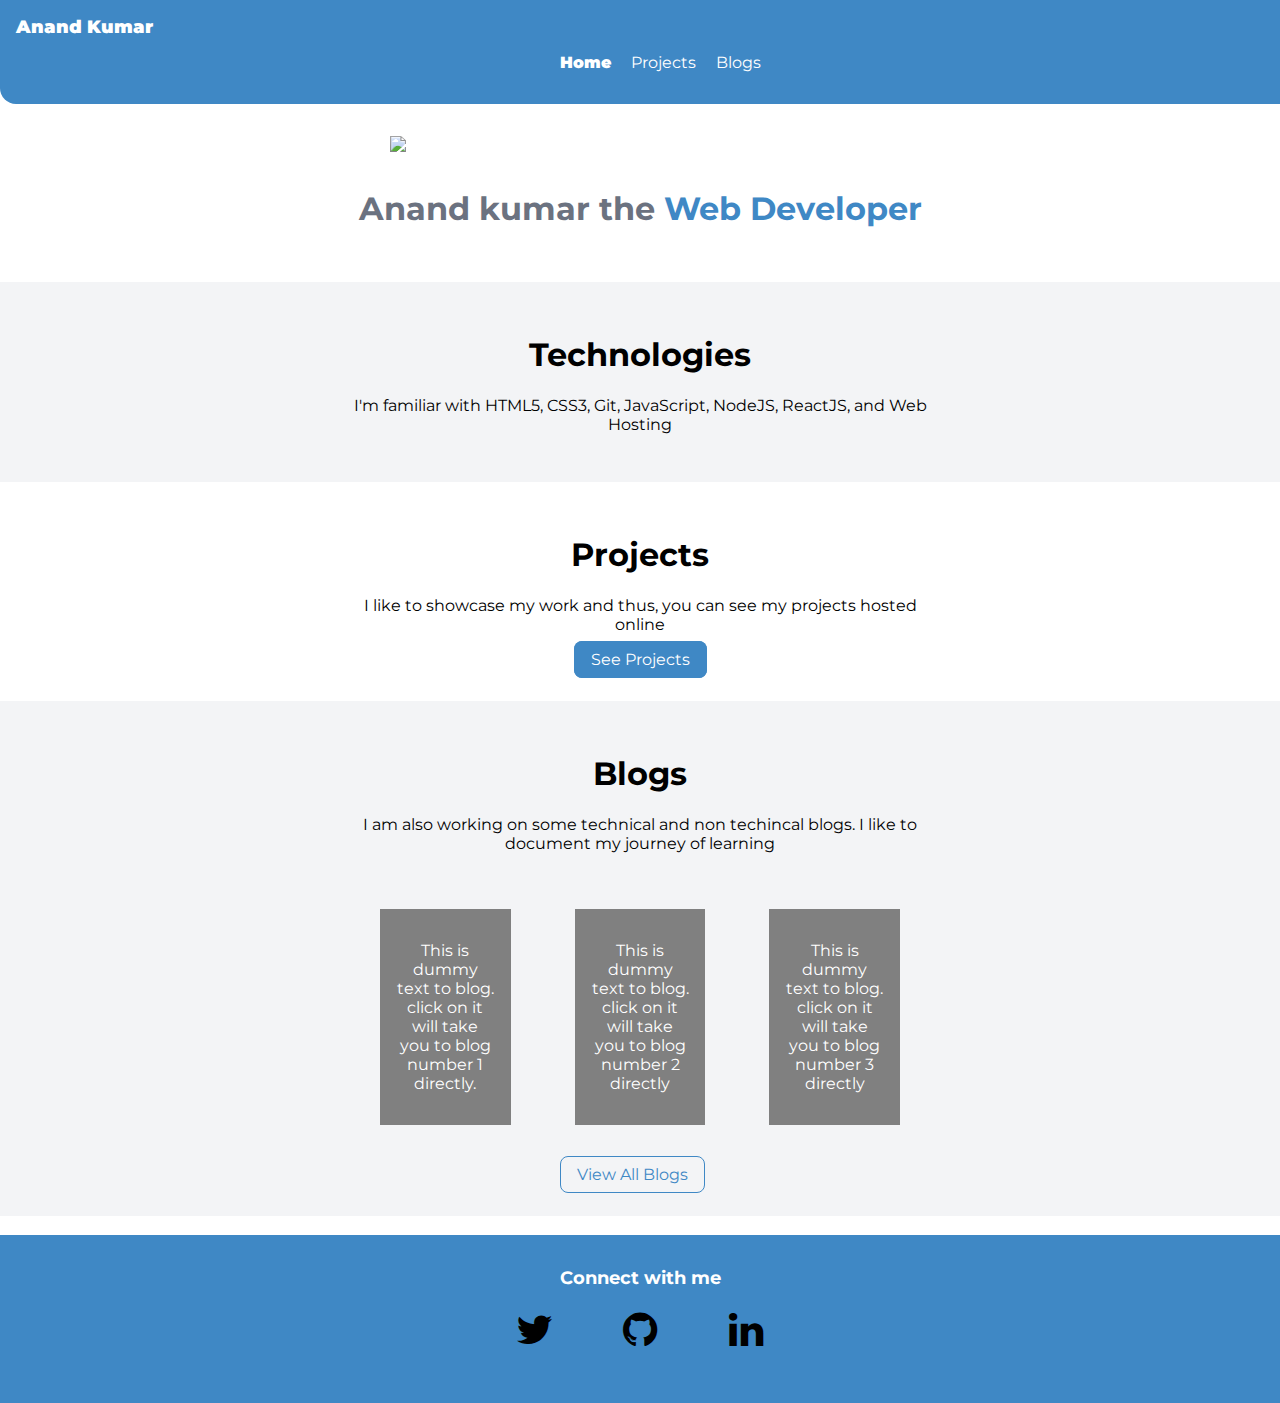
==== index.html @ b882afbf "logo fixed" ====
<!DOCTYPE html>
<html lang="en">
<head>
    <meta charset="UTF-8">
    <meta http-equiv="X-UA-Compatible" content="IE=edge">
    <meta name="viewport" content="width=device-width, initial-scale=1.0">
    <title>home | AdarshAnand</title>
<link href="styles.css" rel="stylesheet" />

<link rel="stylesheet" href="https://cdnjs.cloudflare.com/ajax/libs/font-awesome/4.7.0/css/font-awesome.min.css">

</head>
<body>

    <nav class="navigation container">
      

        <div class=" nav-brand">
            <a class="link" href="/"> <b>Anand Kumar </b></a>

        </div>
        <ul class="list-non-bullet nav-pills">
            <li class="list-item-inline">
                <a class="link link-active" href="/"><b>Home</b></a>
            </li>

            <li class="list-item-inline">
                <a class="link" href="/projects.html"> Projects </a>
            </li>

            <li class="list-item-inline">
                <a class="link" href="/blogs.html"> Blogs</a>
            </li>
        </ul>


    </nav>

    <header class="hero">
        
        <img src="/images/hero.svg" class="responsive" />
        <h1 class="hero-heading">Anand kumar the <span class="heading-inverted"> Web Developer </span></h1>

    </header>

    <section class="section ow">
        <div class="container-center"><h1>Technologies</h3>
            <p>I'm familiar with HTML5, CSS3, Git, JavaScript, NodeJS, ReactJS, and Web Hosting</p></div>
    </section>


    <section class="section">
        <div class="container-center"><h1>Projects</h3>
            <p>I like to showcase my work and thus, you can see my projects hosted online</p>
            <a class="link link-primary" href="https://adarshanand.netlify.app/projects.html">See Projects</a></div>
    </section>

    <section class="section ow">
        <div class="container-center"><h1>Blogs</h3>
            <p>I am also working on some technical and non techincal blogs. I like to document my journey of learning</p>
            <div class="flex-container">
                <div>
                    <p>This is dummy text to blog. click on it will take you to blog  number 1 directly.</p>
                </div>
                <div>
                    <p>This is dummy text to blog. click on it will take you to blog  number 2 directly</p>
                </div>
                <div>
                    <p>This is dummy text to blog. click on it will take you to blog  number 3 directly</p>
                </div>
              </div>
            <a class="link link-secondary" href="https://adarshanand.netlify.app/blogs.html">View All Blogs</a>
        </div>
    </section>

    
    <br>

    <footer class="footer">
        <div class="footer-header">Connect with me</div>

        <a href="https://twitter.com/5_Anand" class="fa fa-twitter"></a>


        <a href="https://github.com/anandkumarcoder" class="fa fa-github"></a>


        <a href="https://www.linkedin.com/in/anand-kumar-041157ab/" class="fa fa-linkedin"></a>
        
    </footer>
 

    
</body>
</html>
---- styles.css ----
@import url('https://fonts.googleapis.com/css2?family=Montserrat:wght@400;700&display=swap');

:root {
    --primary-color: #3F88C5;
    --dark-grey: #6B7280;
    --off-white: #F3F4F6;
    --footer-blue: #5C78DC;

}

body {
    font-family: 'Montserrat', sans-serif;
    /* font-family: 'Montserrat', sans-serif; */
    margin: 0px;
}

/* for font google font */

hr {
    margin: 2rem 0 rem;
}

br {
    margin: 2rem 0 rem;
}

/* Container */
.container {
    padding: 0 rem 1 rem;
}

.container-center {
    max-width: 600px;
    margin: auto;

}

/* links */
.link {
    text-decoration: none;
    padding: 0.5rem 1 rem;
    margin-top: 1rem;
    margin-bottom: 1rem;
    box-sizing: border-box;

}

.link-primary {
    background-color: var(--primary-color);
    border-radius: 0.5rem;
    color: white;
    border: 1px solid var(--primary-color);
    margin-top: 4rem;
    /* display: block; */
    max-width: 140px;
    padding: 0.5rem 1rem;



}

.link-secondary {
    /* background-color: var(--primary-color); */
    border-radius: 0.5rem;
    color: var(--primary-color);
    border: 1px solid var(--primary-color);
    /* display: block; */
    max-width: 140px;
    margin: 8rem 1rem 1rem 0rem;
    border-radius: 0.5rem;
    padding: 0.5rem 1rem;

}

.list-non-bullets {
    list-style: none;
}

.list-item-inline {
    display: inline;
    padding: 0rem 0.5rem;
}

/* Navigation */

.navigation {
    background-color: var(--primary-color);
    color: white;
    padding: 1rem;
    border-bottom-left-radius: 1rem;
}

.navigation .nav-pills {
    text-align: center;
}

.navigation .link {
    color: white;
}

.navigation .nav-brand {
    font-weight: bold;
    font-size: 1.1rem;
}

.navigation .link-active {
    font-weight: bold;
}

/* hero */

.hero {
    padding: 2rem;
}

/* .hero .hero-img {
    max-width: 375px;
    line-height: 400px;
    display: block;
    margin: auto;
    
} */

.responsive {
    max-width: 500px;
    width: 100%;
    height: auto;
    display: block;
    margin: auto;

}

/* .hero .project-img{
    max-width: 500px;
    display: block;
    margin: auto;
}

.hero .blog-img{
    max-width: 500px;
    display: block;
    margin: auto;
} */


.hero .hero-heading {
    padding-top: 1rem;
    color: var(--dark-grey);
    text-align: center;

}

.hero .hero-heading .heading-inverted {
    color: var(--primary-color);
}

/* section */

.section {
    padding: 2rem;
    text-align: center;
}

.section h1 {
    text-align: center;
}

.ow {
    background-color: var(--off-white);
}

/* footer */

.footer {
    background-color: var(--primary-color);
    padding: 2rem 1rem;
    text-align: center;
    color: white;
    
}



.footer .footer-header {
    font-weight: bold;
    font-size: large;

}

.footer ul {
    padding-inline-start: 0px;
}

/* index page logos */

.footer .fa{
    padding:1rem;
    font-size:40px;
    width : 50px;
    text-decoration: none;
    margin: 5px 10px;
    color: black;

}


/* logo */




.logo-img-linkedin {
    max-width: 40px;
    height: auto;
}

.logo-img-github {
    width: 55px;
margin:auto;
height: 55px;


}

.logo-img-twitter {
    max-width: 55px;
    
}



/* blogs box */



.project-item{
    margin: 30px;
    border-radius: 2rem;
    max-width: 350px;
}

/* flex container */
.flex-container{
    display: flex;
    
    flex-direction: row;
     margin: auto;
    width:auto ;
    padding: 0.5rem 0.5rem;
    
    justify-content: space-evenly;
    
    /* box-sizing: border-box; */
    
}

.flex-container>div{
    background-color: grey;
    color: white;
    margin:2rem;
    padding: 1rem;
    width: 100%;
  
    font-size: medium;
    flex-wrap: wrap;

}

@media (max-width: 800px) {
    .flex-container{
        flex-direction: column;
        align-items: center;
    }
}

/* blog listing */


.blog-div{
    background-color: var(--off-white);
}

.blog-div-center{
    display: block;
    padding-bottom: 2rem;
    padding-top: 1rem;
    margin: auto;
    width: 60%;
    margin-bottom: 2rem;
    margin-top: 1rem;
}
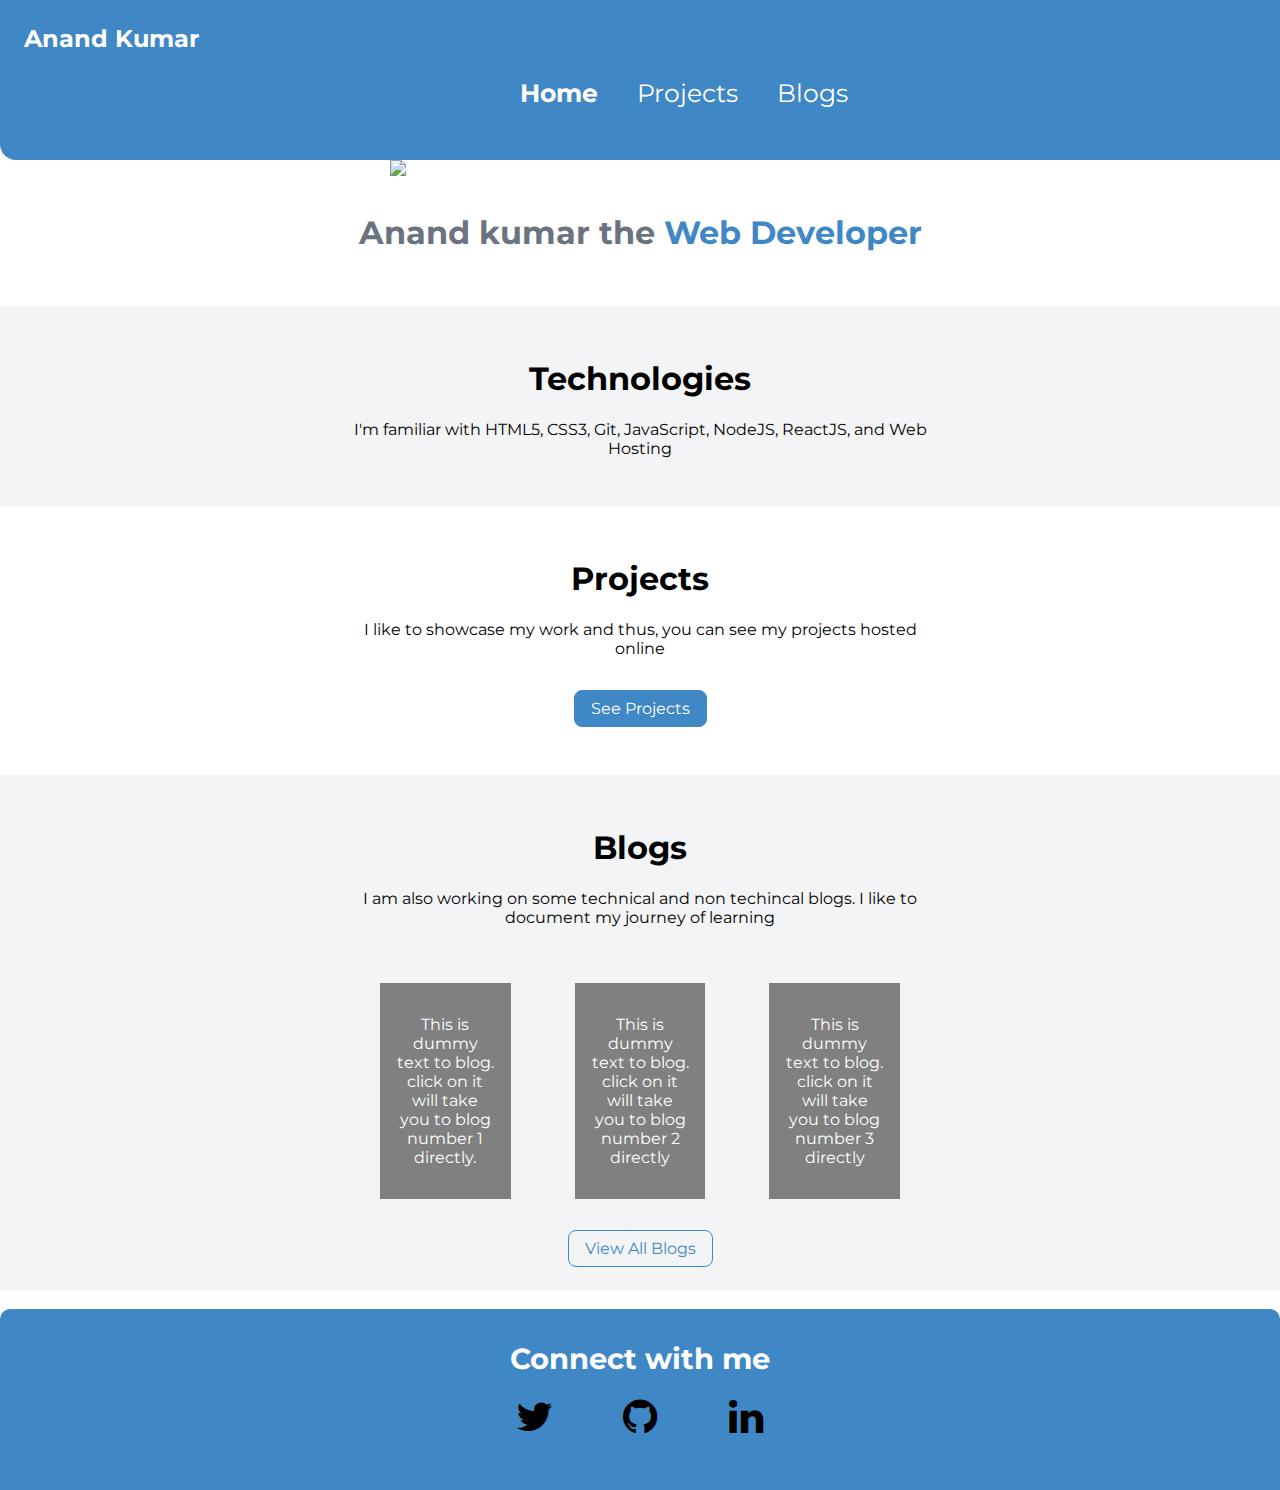
==== commit b4d99c2a: "hover done" ====
--- a/index.html
+++ b/index.html
@@ -1,35 +1,35 @@
 <!DOCTYPE html>
 <html lang="en">
+
 <head>
     <meta charset="UTF-8">
     <meta http-equiv="X-UA-Compatible" content="IE=edge">
     <meta name="viewport" content="width=device-width, initial-scale=1.0">
     <title>home | AdarshAnand</title>
-<link href="styles.css" rel="stylesheet" />
+    <link href="styles.css" rel="stylesheet" />
 
-<link rel="stylesheet" href="https://cdnjs.cloudflare.com/ajax/libs/font-awesome/4.7.0/css/font-awesome.min.css">
+    <link rel="stylesheet" href="https://cdnjs.cloudflare.com/ajax/libs/font-awesome/4.7.0/css/font-awesome.min.css">
 
 </head>
+
 <body>
 
     <nav class="navigation container">
-      
 
         <div class=" nav-brand">
-            <a class="link" href="/"> <b>Anand Kumar </b></a>
+          Anand Kumar </div>
+        <ul class="list-non-bullet nav-pills">
 
-        </div>
-        <ul class="list-non-bullet nav-pills">
             <li class="list-item-inline">
-                <a class="link link-active" href="/"><b>Home</b></a>
+                <a class="link-nav  link-active" href="/">Home</a>
             </li>
 
             <li class="list-item-inline">
-                <a class="link" href="/projects.html"> Projects </a>
+                <a class="link-nav " href="/projects.html"> Projects </a>
             </li>
 
             <li class="list-item-inline">
-                <a class="link" href="/blogs.html"> Blogs</a>
+                <a class="link-nav " href="/blogs.html"> Blogs</a>
             </li>
         </ul>
 
@@ -37,43 +37,49 @@
     </nav>
 
     <header class="hero">
-        
+
         <img src="/images/hero.svg" class="responsive" />
         <h1 class="hero-heading">Anand kumar the <span class="heading-inverted"> Web Developer </span></h1>
 
     </header>
 
     <section class="section ow">
-        <div class="container-center"><h1>Technologies</h3>
-            <p>I'm familiar with HTML5, CSS3, Git, JavaScript, NodeJS, ReactJS, and Web Hosting</p></div>
+        <div class="container-center">
+            <h1>Technologies</h3>
+                <p>I'm familiar with HTML5, CSS3, Git, JavaScript, NodeJS, ReactJS, and Web Hosting</p>
+        </div>
     </section>
 
 
     <section class="section">
-        <div class="container-center"><h1>Projects</h3>
-            <p>I like to showcase my work and thus, you can see my projects hosted online</p>
-            <a class="link link-primary" href="https://adarshanand.netlify.app/projects.html">See Projects</a></div>
+        <div class="container-center">
+            <h1>Projects</h3>
+                <p>I like to showcase my work and thus, you can see my projects hosted online</p>
+                <a class="link link-primary" href="https://adarshanand.netlify.app/projects.html">See Projects</a>
+        </div>
     </section>
 
     <section class="section ow">
-        <div class="container-center"><h1>Blogs</h3>
-            <p>I am also working on some technical and non techincal blogs. I like to document my journey of learning</p>
-            <div class="flex-container">
-                <div>
-                    <p>This is dummy text to blog. click on it will take you to blog  number 1 directly.</p>
+        <div class="container-center">
+            <h1>Blogs</h3>
+                <p>I am also working on some technical and non techincal blogs. I like to document my journey of
+                    learning</p>
+                <div class="flex-container">
+                    <div>
+                        <p>This is dummy text to blog. click on it will take you to blog number 1 directly.</p>
+                    </div>
+                    <div>
+                        <p>This is dummy text to blog. click on it will take you to blog number 2 directly</p>
+                    </div>
+                    <div>
+                        <p>This is dummy text to blog. click on it will take you to blog number 3 directly</p>
+                    </div>
                 </div>
-                <div>
-                    <p>This is dummy text to blog. click on it will take you to blog  number 2 directly</p>
-                </div>
-                <div>
-                    <p>This is dummy text to blog. click on it will take you to blog  number 3 directly</p>
-                </div>
-              </div>
-            <a class="link link-secondary" href="https://adarshanand.netlify.app/blogs.html">View All Blogs</a>
+                <a class="link link-secondary" href="https://adarshanand.netlify.app/blogs.html">View All Blogs</a>
         </div>
     </section>
 
-    
+
     <br>
 
     <footer class="footer">
@@ -86,10 +92,11 @@
 
 
         <a href="https://www.linkedin.com/in/anand-kumar-041157ab/" class="fa fa-linkedin"></a>
-        
+
     </footer>
- 
 
-    
+
+
 </body>
+
 </html>--- a/styles.css
+++ b/styles.css
@@ -5,6 +5,7 @@
     --dark-grey: #6B7280;
     --off-white: #F3F4F6;
     --footer-blue: #5C78DC;
+    --light-grey: #f2f2f2;
 
 }
 
@@ -41,7 +42,9 @@
     padding: 0.5rem 1 rem;
     margin-top: 1rem;
     margin-bottom: 1rem;
-    box-sizing: border-box;
+    box-sizing: border-box; 
+    list-style: none;
+  
 
 }
 
@@ -50,10 +53,11 @@
     border-radius: 0.5rem;
     color: white;
     border: 1px solid var(--primary-color);
-    margin-top: 4rem;
-    /* display: block; */
+    margin: 1rem auto;
+    display: inline-block;
     max-width: 140px;
     padding: 0.5rem 1rem;
+    text-decoration: none;
 
 
 
@@ -66,7 +70,7 @@
     border: 1px solid var(--primary-color);
     /* display: block; */
     max-width: 140px;
-    margin: 8rem 1rem 1rem 0rem;
+    margin: 1rem auto;
     border-radius: 0.5rem;
     padding: 0.5rem 1rem;
 
@@ -75,51 +79,136 @@
 .list-non-bullets {
     list-style: none;
 }
+
 
 .list-item-inline {
     display: inline;
     padding: 0rem 0.5rem;
+    text-decoration: none;
 }
 
 /* Navigation */
+
+
 
 .navigation {
     background-color: var(--primary-color);
     color: white;
-    padding: 1rem;
+    padding: 1.5rem;
+    text-decoration: none;
+    font-size: 25px;
+    
+    
     border-bottom-left-radius: 1rem;
-}
+  
+    
+}
+
+nav{
+    position: fixed;
+    font-size: 1.2rem;
+    width: 100%;
+    top: 0;
+    left: 0;
+    display: inline;
+   
+  
+}
+
+
+
 
 .navigation .nav-pills {
     text-align: center;
-}
-
-.navigation .link {
-    color: white;
+    list-style: none;
+    color: white;
+    
+}
+
+ .navigation .link-nav {
+    color: white;
+    display: inline-block;
+    list-style: none;
+    padding: 0rem 0.5rem;
+    text-decoration: none;
 }
 
 .navigation .nav-brand {
+   
+    font-size: 1.5rem;
     font-weight: bold;
-    font-size: 1.1rem;
 }
 
 .navigation .link-active {
     font-weight: bold;
-}
+}  
+/* new code starts */
+
+ /* .nav-brand .list-non-bullets{
+    display: inline-block;
+    margin: auto;
+    text-align: center;
+    list-style: none;
+    text-decoration: none;
+   
+    
+}
+
+.nav-brand .nav-list-itme-inline {
+    display: inline;
+    padding: 1.1rem;
+    list-style: none;
+    margin: auto;
+    text-align: center;
+    text-decoration: none;
+} */
+
+/* .nav-brand ul li a{
+    text-decoration: none;
+    color: white;
+    text-align: center;
+    margin: auto;
+    list-style: none;
+}  */
+
+/* Hover  */
+.navigation a::after{
+    content: '';
+    width: 0px;
+    height: 3px;
+    background:white;
+    display: block;
+    transition: 0.3s;
+    
+    margin: auto;
+    
+}
+
+.navigation a:hover::after{
+    width: 100%;
+    
+}
+
+
+
+    
 
 /* hero */
+
+
+header{
+    margin-top: 8rem;
+
+}
+
 
 .hero {
     padding: 2rem;
-}
-
-/* .hero .hero-img {
-    max-width: 375px;
-    line-height: 400px;
-    display: block;
-    margin: auto;
-    
-} */
+    
+    
+}
+
+
 
 .responsive {
     max-width: 500px;
@@ -130,17 +219,6 @@
 
 }
 
-/* .hero .project-img{
-    max-width: 500px;
-    display: block;
-    margin: auto;
-}
-
-.hero .blog-img{
-    max-width: 500px;
-    display: block;
-    margin: auto;
-} */
 
 
 .hero .hero-heading {
@@ -176,6 +254,8 @@
     padding: 2rem 1rem;
     text-align: center;
     color: white;
+    border-top-left-radius: 10px;
+    border-top-right-radius: 10px;
     
 }
 
@@ -183,7 +263,7 @@
 
 .footer .footer-header {
     font-weight: bold;
-    font-size: large;
+    font-size: 1.8rem;
 
 }
 
@@ -191,7 +271,7 @@
     padding-inline-start: 0px;
 }
 
-/* index page logos */
+
 
 .footer .fa{
     padding:1rem;
@@ -201,30 +281,6 @@
     margin: 5px 10px;
     color: black;
 
-}
-
-
-/* logo */
-
-
-
-
-.logo-img-linkedin {
-    max-width: 40px;
-    height: auto;
-}
-
-.logo-img-github {
-    width: 55px;
-margin:auto;
-height: 55px;
-
-
-}
-
-.logo-img-twitter {
-    max-width: 55px;
-    
 }
 
 
@@ -278,6 +334,11 @@
 
 .blog-div{
     background-color: var(--off-white);
+    max-width: 65%;
+    margin: 4rem auto;
+    border: 10px solid transparent;
+    border-radius: 30px;
+    box-shadow: 15px 5px 20px grey;
 }
 
 .blog-div-center{
@@ -285,9 +346,70 @@
     padding-bottom: 2rem;
     padding-top: 1rem;
     margin: auto;
-    width: 60%;
+    width: 70%;
+    margin-bottom: 1rem;
+    margin-top: 1rem;
+    text-align: center;
+    
+    
+    
+}
+.blog-div-center  h2{
+    
+   font-size: 2em;
+    
+}
+
+.blog-div-center h2 a{
+    text-decoration: none;
+    color: var(--primary-color);
+    
+}
+
+.blog-div-center  p{
     margin-bottom: 2rem;
-    margin-top: 1rem;
-}
-
-
+    font-size: 18px;
+    
+}
+
+/* project page */ 
+ /* ul.list-non-bullets{
+    margin: 10rem;
+    padding: 1rem;
+
+}  */
+
+
+.list-non-bullets-projects{
+    list-style: none;
+    text-align: center;
+    padding: 1.5rem;
+    margin: 3rem auto;
+    display: block;
+    border: 10px solid transparent;
+    border-radius: 30px;
+    max-width: 500px;
+    box-shadow: 15px 5px 20px grey;
+    
+   
+    
+    
+
+}
+
+/* ul{
+    padding-inline-start: 0px;
+} */
+
+.lg{
+    background-color: var(--light-grey);
+}
+
+ /* ul .link {
+    margin-top: 10rem;
+} */
+
+.appDiscription{
+    margin-bottom: 1.5rem;
+}
+
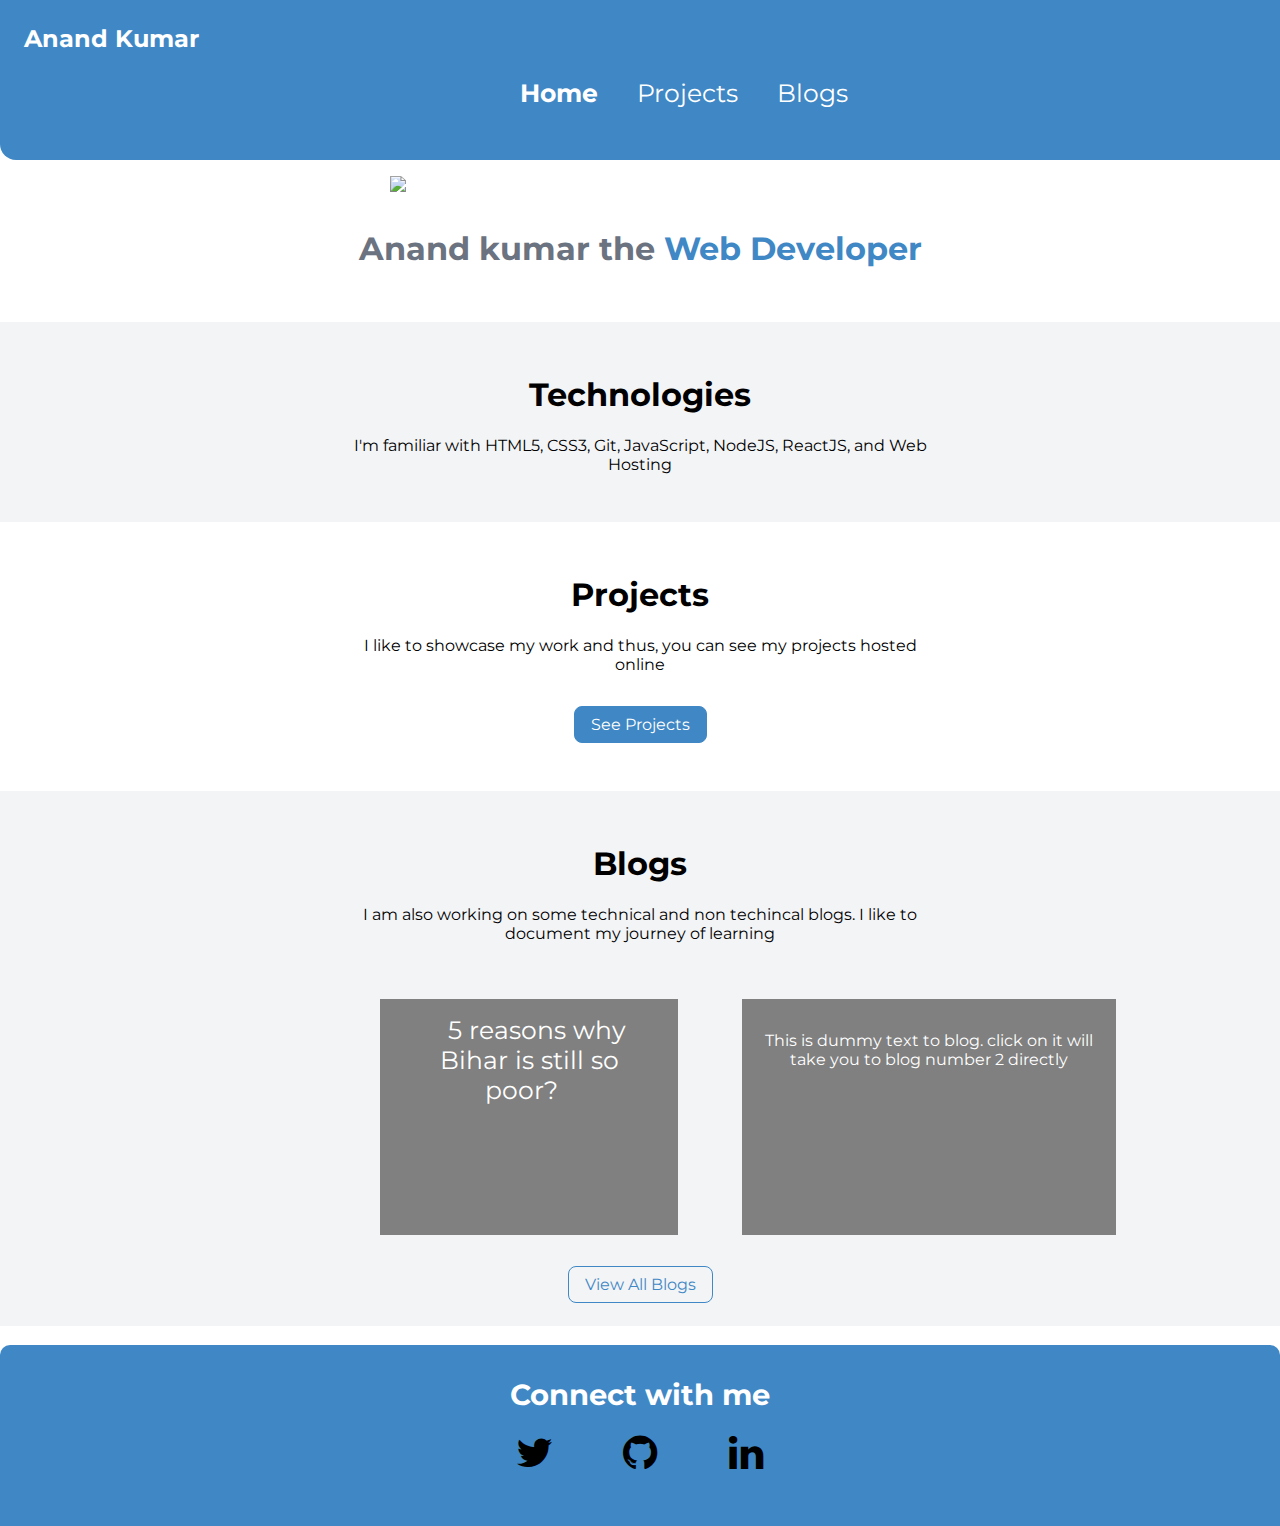
==== commit ce97548b: "added al the projects" ====
--- a/index.html
+++ b/index.html
@@ -66,15 +66,17 @@
                     learning</p>
                 <div class="flex-container">
                     <div>
-                        <p>This is dummy text to blog. click on it will take you to blog number 1 directly.</p>
+                        
+                        <a  class="link flex-heading" href="https://anandk.hashnode.dev/5-reasons-why-bihar-is-still-so-poor" target="_blank">
+                            5 reasons why Bihar is still so poor?
+                            </a>
                     </div>
                     <div>
                         <p>This is dummy text to blog. click on it will take you to blog number 2 directly</p>
                     </div>
-                    <div>
-                        <p>This is dummy text to blog. click on it will take you to blog number 3 directly</p>
-                    </div>
+                    
                 </div>
+
                 <a class="link link-secondary" href="https://adarshanand.netlify.app/blogs.html">View All Blogs</a>
         </div>
     </section>
--- a/styles.css
+++ b/styles.css
@@ -39,7 +39,7 @@
 /* links */
 .link {
     text-decoration: none;
-    padding: 0.5rem 1 rem;
+    padding: 0.5rem 1rem;
     margin-top: 1rem;
     margin-bottom: 1rem;
     box-sizing: border-box; 
@@ -105,7 +105,7 @@
 }
 
 nav{
-    position: fixed;
+    position: absolute;
     font-size: 1.2rem;
     width: 100%;
     top: 0;
@@ -215,7 +215,8 @@
     width: 100%;
     height: auto;
     display: block;
-    margin: auto;
+    margin: 1rem auto;
+
 
 }
 
@@ -300,8 +301,9 @@
     display: flex;
     
     flex-direction: row;
-     margin: auto;
-    width:auto ;
+    margin: auto;
+    width:800px ;
+    height:300px ;
     padding: 0.5rem 0.5rem;
     
     justify-content: space-evenly;
@@ -315,11 +317,15 @@
     color: white;
     margin:2rem;
     padding: 1rem;
-    width: 100%;
-  
-    font-size: medium;
+    align-items: center;  
     flex-wrap: wrap;
-
+    text-align: center;
+
+}
+.flex-heading{
+    color: white;
+    font-size: 25px;
+    text-align: center;
 }
 
 @media (max-width: 800px) {
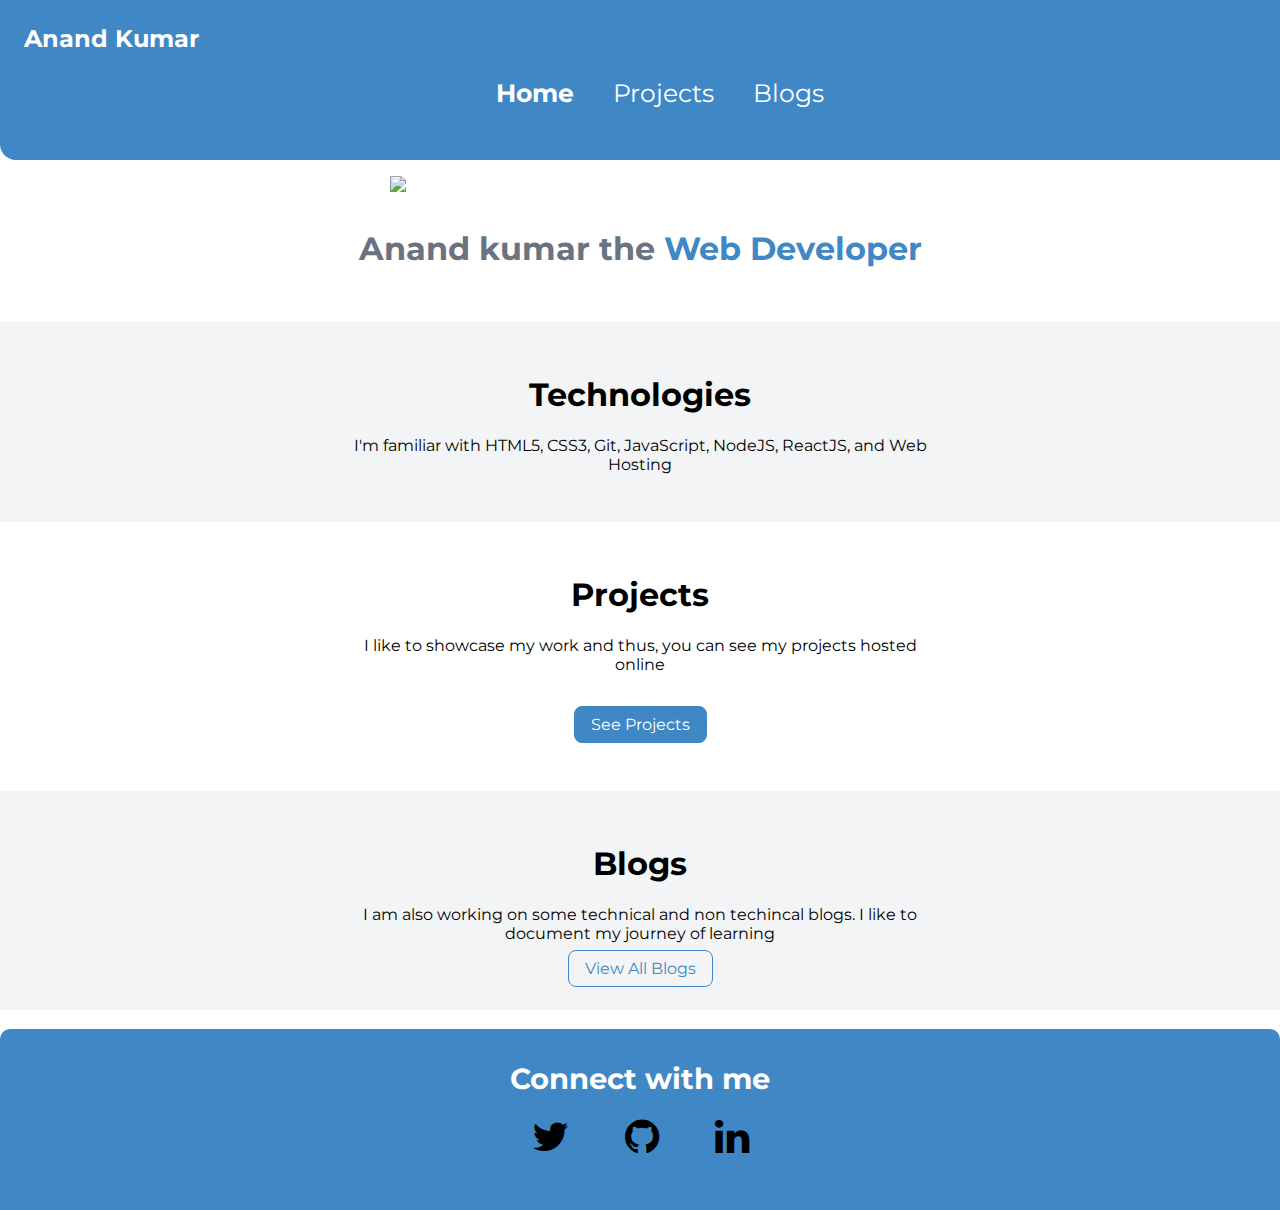
==== commit 40036ca8: "nav and footer fixed" ====
--- a/index.html
+++ b/index.html
@@ -64,7 +64,7 @@
             <h1>Blogs</h3>
                 <p>I am also working on some technical and non techincal blogs. I like to document my journey of
                     learning</p>
-                <div class="flex-container">
+                <!-- <div class="flex-container">
                     <div>
                         
                         <a  class="link flex-heading" href="https://anandk.hashnode.dev/5-reasons-why-bihar-is-still-so-poor" target="_blank">
@@ -75,7 +75,7 @@
                         <p>This is dummy text to blog. click on it will take you to blog number 2 directly</p>
                     </div>
                     
-                </div>
+                </div> -->
 
                 <a class="link link-secondary" href="https://adarshanand.netlify.app/blogs.html">View All Blogs</a>
         </div>
--- a/styles.css
+++ b/styles.css
@@ -9,10 +9,19 @@
 
 }
 
+*{
+    
+    
+    box-sizing: border-box;
+}
+
 body {
     font-family: 'Montserrat', sans-serif;
-    /* font-family: 'Montserrat', sans-serif; */
-    margin: 0px;
+ 
+    margin: 0;
+    padding: 0;
+    width: 100%;
+    
 }
 
 /* for font google font */
@@ -24,6 +33,11 @@
 br {
     margin: 2rem 0 rem;
 }
+
+section{
+width: 100%;
+}
+
 
 /* Container */
 .container {
@@ -110,7 +124,7 @@
     width: 100%;
     top: 0;
     left: 0;
-    display: inline;
+    display: block;
    
   
 }
@@ -142,34 +156,6 @@
 .navigation .link-active {
     font-weight: bold;
 }  
-/* new code starts */
-
- /* .nav-brand .list-non-bullets{
-    display: inline-block;
-    margin: auto;
-    text-align: center;
-    list-style: none;
-    text-decoration: none;
-   
-    
-}
-
-.nav-brand .nav-list-itme-inline {
-    display: inline;
-    padding: 1.1rem;
-    list-style: none;
-    margin: auto;
-    text-align: center;
-    text-decoration: none;
-} */
-
-/* .nav-brand ul li a{
-    text-decoration: none;
-    color: white;
-    text-align: center;
-    margin: auto;
-    list-style: none;
-}  */
 
 /* Hover  */
 .navigation a::after{
@@ -250,6 +236,14 @@
 
 /* footer */
 
+/* footer{
+    width: 100%;
+    display: block;
+    right: 0;
+    left: 0;
+    position: absolute;
+} */
+
 .footer {
     background-color: var(--primary-color);
     padding: 2rem 1rem;
@@ -257,6 +251,11 @@
     color: white;
     border-top-left-radius: 10px;
     border-top-right-radius: 10px;
+    width: 100%;
+    
+    
+    
+
     
 }
 
@@ -265,11 +264,13 @@
 .footer .footer-header {
     font-weight: bold;
     font-size: 1.8rem;
+    
 
 }
 
 .footer ul {
     padding-inline-start: 0px;
+   
 }
 
 
@@ -277,7 +278,7 @@
 .footer .fa{
     padding:1rem;
     font-size:40px;
-    width : 50px;
+    display: inline-block;
     text-decoration: none;
     margin: 5px 10px;
     color: black;
@@ -296,51 +297,16 @@
     max-width: 350px;
 }
 
-/* flex container */
-.flex-container{
-    display: flex;
-    
-    flex-direction: row;
-    margin: auto;
-    width:800px ;
-    height:300px ;
-    padding: 0.5rem 0.5rem;
-    
-    justify-content: space-evenly;
-    
-    /* box-sizing: border-box; */
-    
-}
-
-.flex-container>div{
-    background-color: grey;
-    color: white;
-    margin:2rem;
-    padding: 1rem;
-    align-items: center;  
-    flex-wrap: wrap;
-    text-align: center;
-
-}
-.flex-heading{
-    color: white;
-    font-size: 25px;
-    text-align: center;
-}
-
-@media (max-width: 800px) {
-    .flex-container{
-        flex-direction: column;
-        align-items: center;
-    }
-}
+
+
+
 
 /* blog listing */
 
 
 .blog-div{
     background-color: var(--off-white);
-    max-width: 65%;
+    max-width: 50%;
     margin: 4rem auto;
     border: 10px solid transparent;
     border-radius: 30px;
@@ -403,9 +369,7 @@
 
 }
 
-/* ul{
-    padding-inline-start: 0px;
-} */
+
 
 .lg{
     background-color: var(--light-grey);
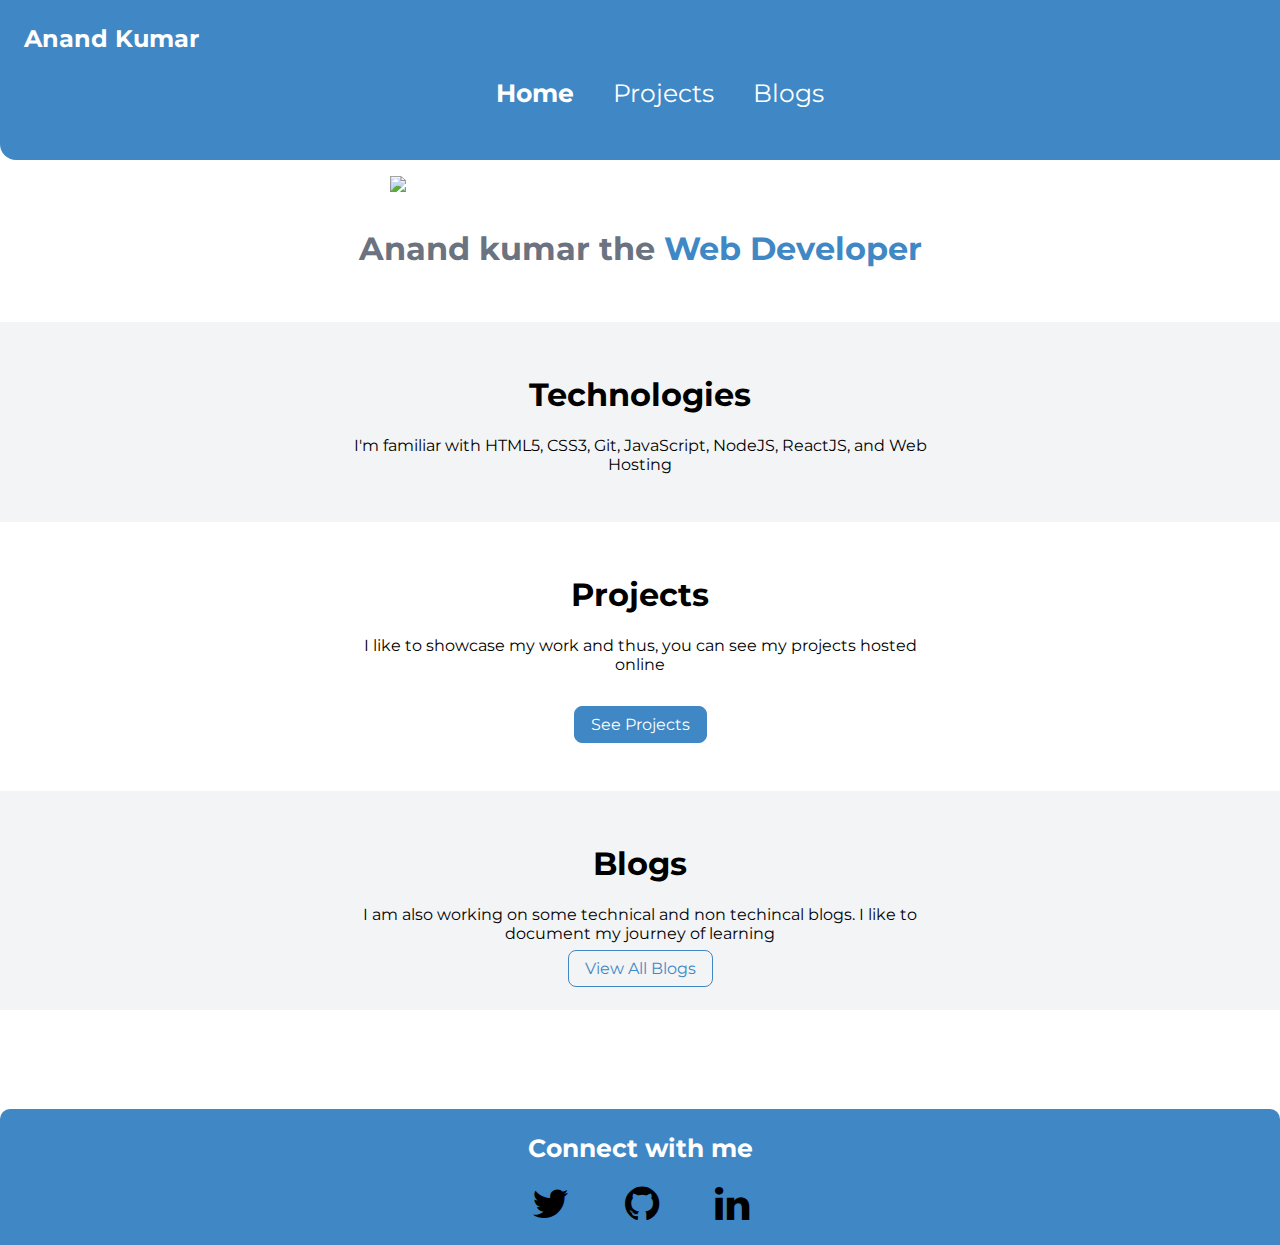
==== commit 27b569fa: "target blank added" ====
--- a/index.html
+++ b/index.html
@@ -87,13 +87,13 @@
     <footer class="footer">
         <div class="footer-header">Connect with me</div>
 
-        <a href="https://twitter.com/5_Anand" class="fa fa-twitter"></a>
+        <a href="https://twitter.com/5_Anand" target="_blank" class="fa fa-twitter"></a>
 
 
-        <a href="https://github.com/anandkumarcoder" class="fa fa-github"></a>
+        <a href="https://github.com/anandkumarcoder" target="_blank" class="fa fa-github"></a>
 
 
-        <a href="https://www.linkedin.com/in/anand-kumar-041157ab/" class="fa fa-linkedin"></a>
+        <a href="https://www.linkedin.com/in/anand-kumar-041157ab/" target="_blank" class="fa fa-linkedin"></a>
 
     </footer>
 
--- a/styles.css
+++ b/styles.css
@@ -236,17 +236,12 @@
 
 /* footer */
 
-/* footer{
-    width: 100%;
-    display: block;
-    right: 0;
-    left: 0;
-    position: absolute;
-} */
 
 .footer {
     background-color: var(--primary-color);
-    padding: 2rem 1rem;
+
+    padding-top: 1.5rem;
+    margin-top: 5rem;
     text-align: center;
     color: white;
     border-top-left-radius: 10px;
@@ -263,7 +258,7 @@
 
 .footer .footer-header {
     font-weight: bold;
-    font-size: 1.8rem;
+    font-size: 25px;
     
 
 }
@@ -301,11 +296,13 @@
 
 
 
+
+
 /* blog listing */
 
 
 .blog-div{
-    background-color: var(--off-white);
+   
     max-width: 50%;
     margin: 4rem auto;
     border: 10px solid transparent;
@@ -314,12 +311,13 @@
 }
 
 .blog-div-center{
+    
     display: block;
     padding-bottom: 2rem;
     padding-top: 1rem;
     margin: auto;
     width: 70%;
-    margin-bottom: 1rem;
+    
     margin-top: 1rem;
     text-align: center;
     
@@ -345,11 +343,9 @@
 }
 
 /* project page */ 
- /* ul.list-non-bullets{
-    margin: 10rem;
-    padding: 1rem;
-
-}  */
+
+
+
 
 
 .list-non-bullets-projects{
@@ -363,11 +359,9 @@
     max-width: 500px;
     box-shadow: 15px 5px 20px grey;
     
-   
-    
-    
-
-}
+
+}
+
 
 
 
@@ -375,11 +369,64 @@
     background-color: var(--light-grey);
 }
 
- /* ul .link {
-    margin-top: 10rem;
-} */
+
 
 .appDiscription{
     margin-bottom: 1.5rem;
 }
 
+/* responsiveness */
+
+@media (max-width:470px){
+    .blog-div-center{
+       
+        width: 100%;
+        height: auto;
+       padding:10%;
+        
+    }
+
+    .blog-div{
+
+        max-width: 80%;
+       
+    }
+    
+    .blog-div-center  h2{
+    
+        font-size: 1.5em;
+         
+     }
+    
+    .navigation {
+        
+       padding-bottom: 0;
+        
+    }
+
+    header{
+        margin-top: 9rem;
+    }
+
+
+    .list-non-bullets-projects{
+        margin: 2rem 1rem;
+        
+
+        
+    }
+
+    .navigation {
+        font-size: 1.5rem;
+        
+       
+    }
+
+    .navigation .nav-brand {
+   
+        font-size: 1.2rem;
+        text-align: left;
+        
+    }
+    
+}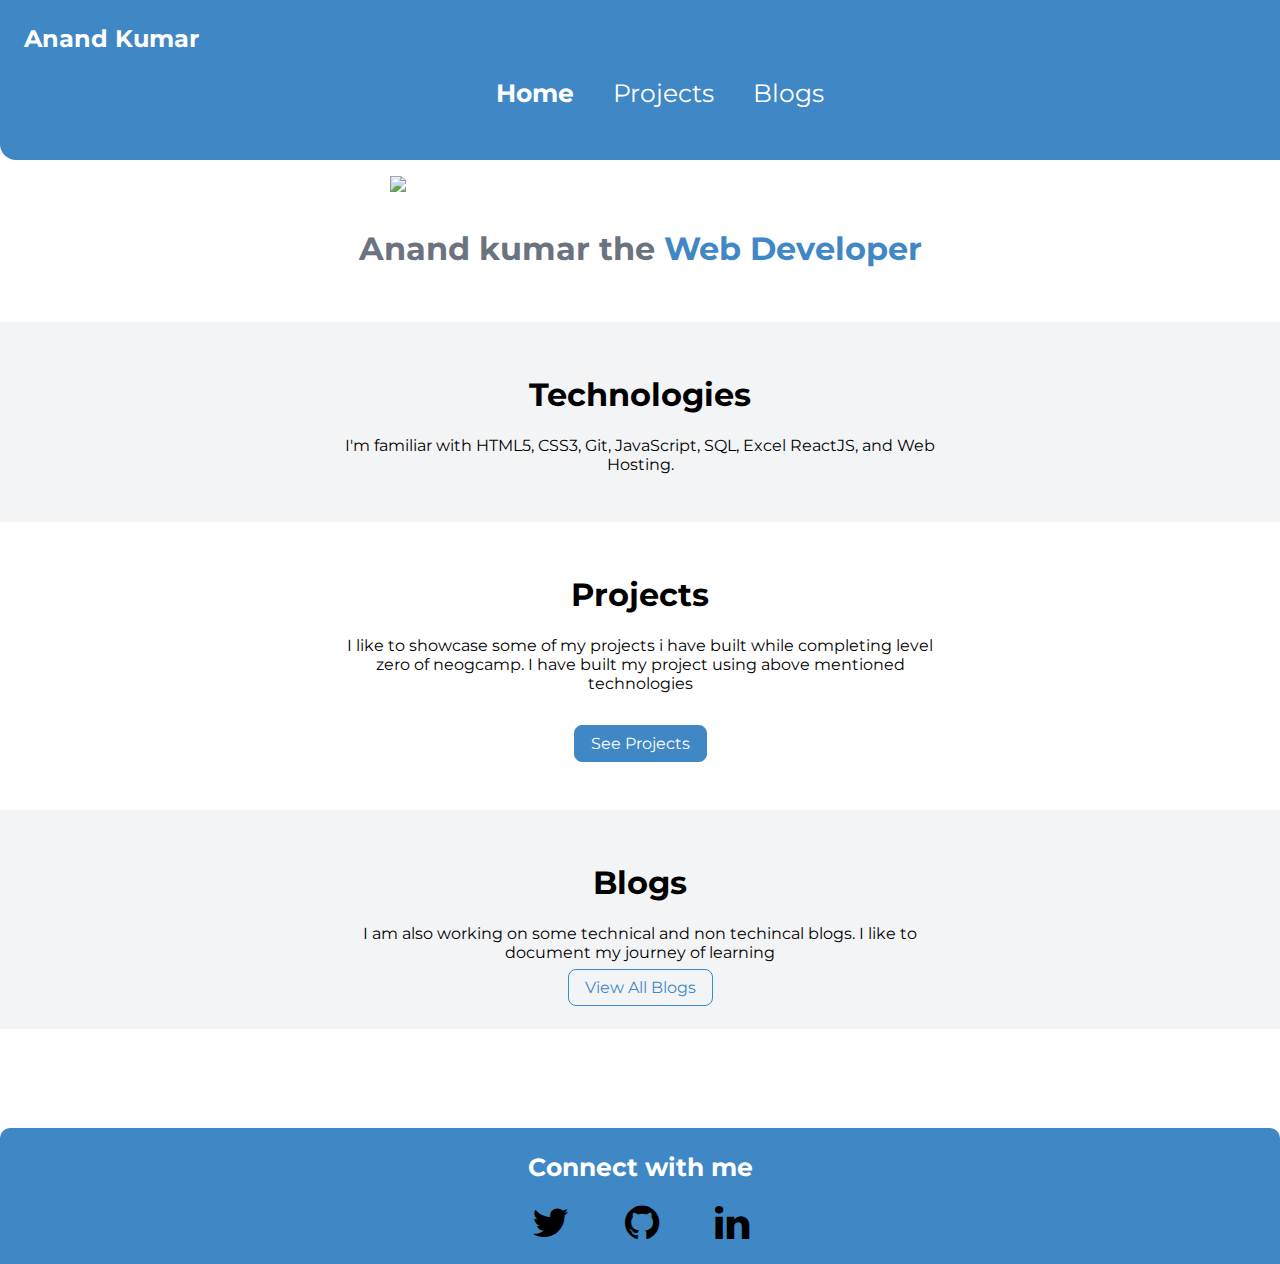
==== commit 237ba95b: "blogs link uodated" ====
--- a/index.html
+++ b/index.html
@@ -46,7 +46,7 @@
     <section class="section ow">
         <div class="container-center">
             <h1>Technologies</h3>
-                <p>I'm familiar with HTML5, CSS3, Git, JavaScript, NodeJS, ReactJS, and Web Hosting</p>
+                <p>I'm familiar with HTML5, CSS3, Git, JavaScript, SQL, Excel ReactJS, and Web Hosting.</p>
         </div>
     </section>
 
@@ -54,7 +54,7 @@
     <section class="section">
         <div class="container-center">
             <h1>Projects</h3>
-                <p>I like to showcase my work and thus, you can see my projects hosted online</p>
+                <p>I like to showcase some of my projects i have built while completing level zero of neogcamp. I have built my project using above mentioned technologies</p>
                 <a class="link link-primary" href="https://adarshanand.netlify.app/projects.html">See Projects</a>
         </div>
     </section>
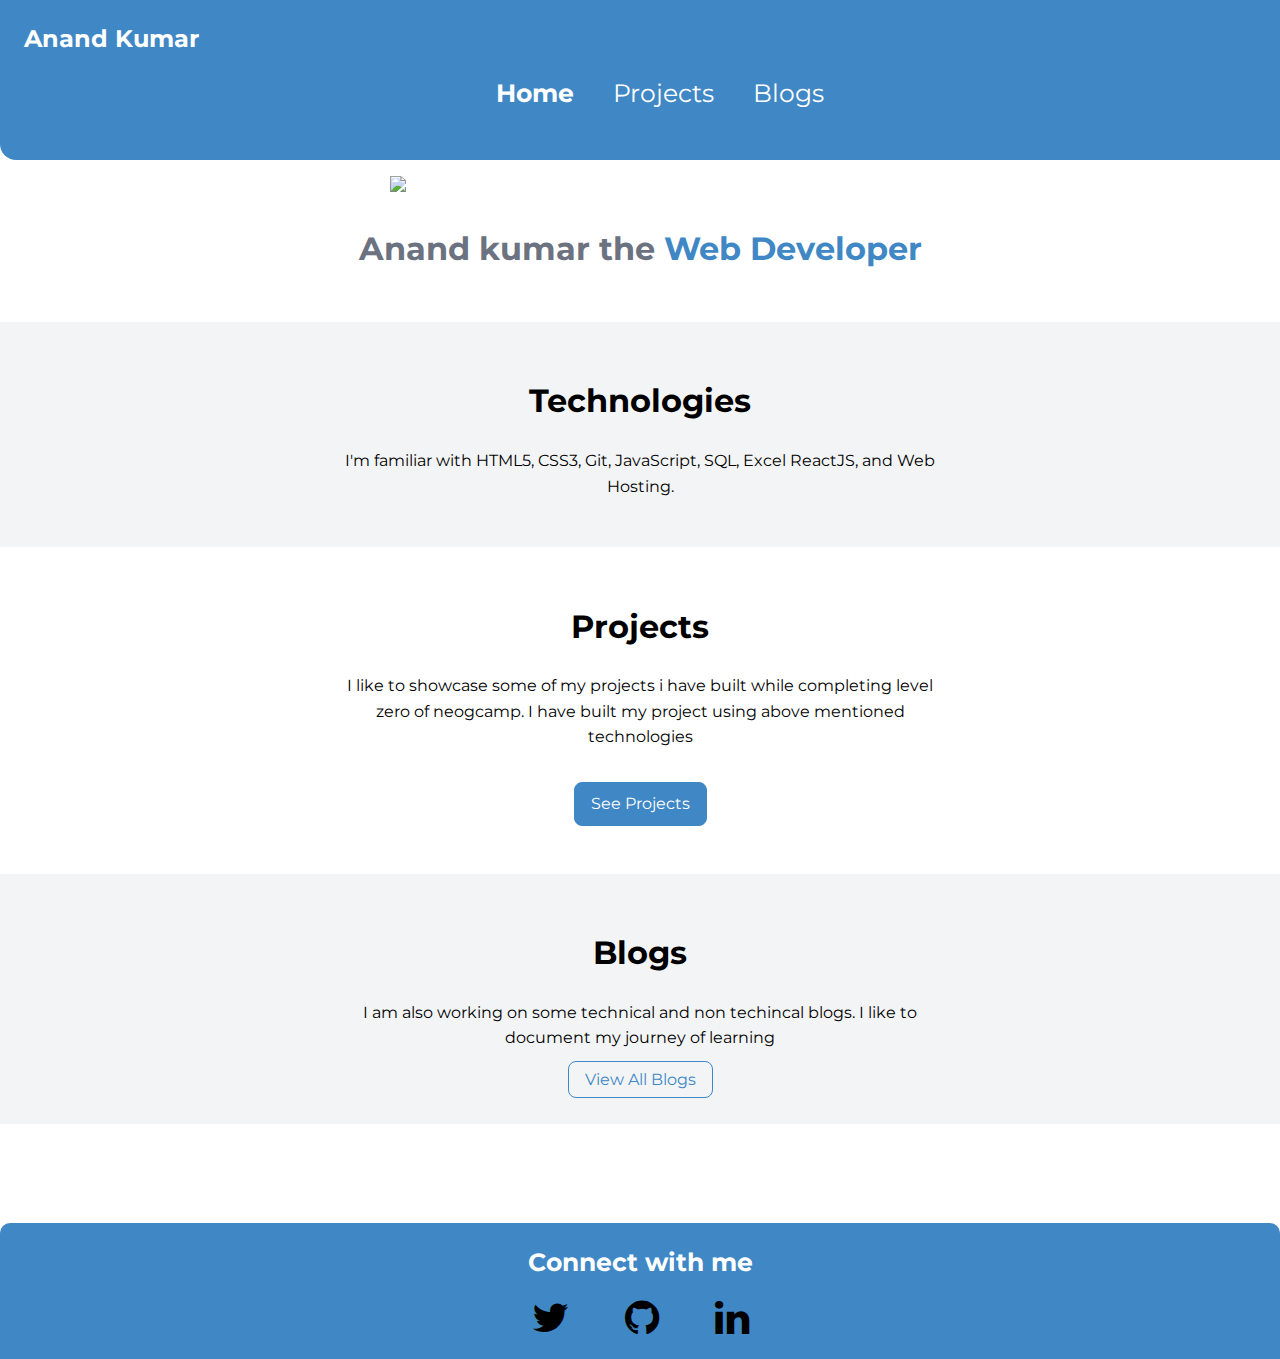
==== commit c9a6da0c: "line height added" ====
--- a/index.html
+++ b/index.html
@@ -64,18 +64,7 @@
             <h1>Blogs</h3>
                 <p>I am also working on some technical and non techincal blogs. I like to document my journey of
                     learning</p>
-                <!-- <div class="flex-container">
-                    <div>
-                        
-                        <a  class="link flex-heading" href="https://anandk.hashnode.dev/5-reasons-why-bihar-is-still-so-poor" target="_blank">
-                            5 reasons why Bihar is still so poor?
-                            </a>
-                    </div>
-                    <div>
-                        <p>This is dummy text to blog. click on it will take you to blog number 2 directly</p>
-                    </div>
-                    
-                </div> -->
+                
 
                 <a class="link link-secondary" href="https://adarshanand.netlify.app/blogs.html">View All Blogs</a>
         </div>
--- a/styles.css
+++ b/styles.css
@@ -22,6 +22,7 @@
     padding: 0;
     width: 100%;
     
+    
 }
 
 /* for font google font */
@@ -36,6 +37,7 @@
 
 section{
 width: 100%;
+line-height: 1.6;
 }
 
 
@@ -308,6 +310,7 @@
     border: 10px solid transparent;
     border-radius: 30px;
     box-shadow: 15px 5px 20px grey;
+   
 }
 
 .blog-div-center{
@@ -339,6 +342,7 @@
 .blog-div-center  p{
     margin-bottom: 2rem;
     font-size: 18px;
+    line-height: 1.6;
     
 }
 
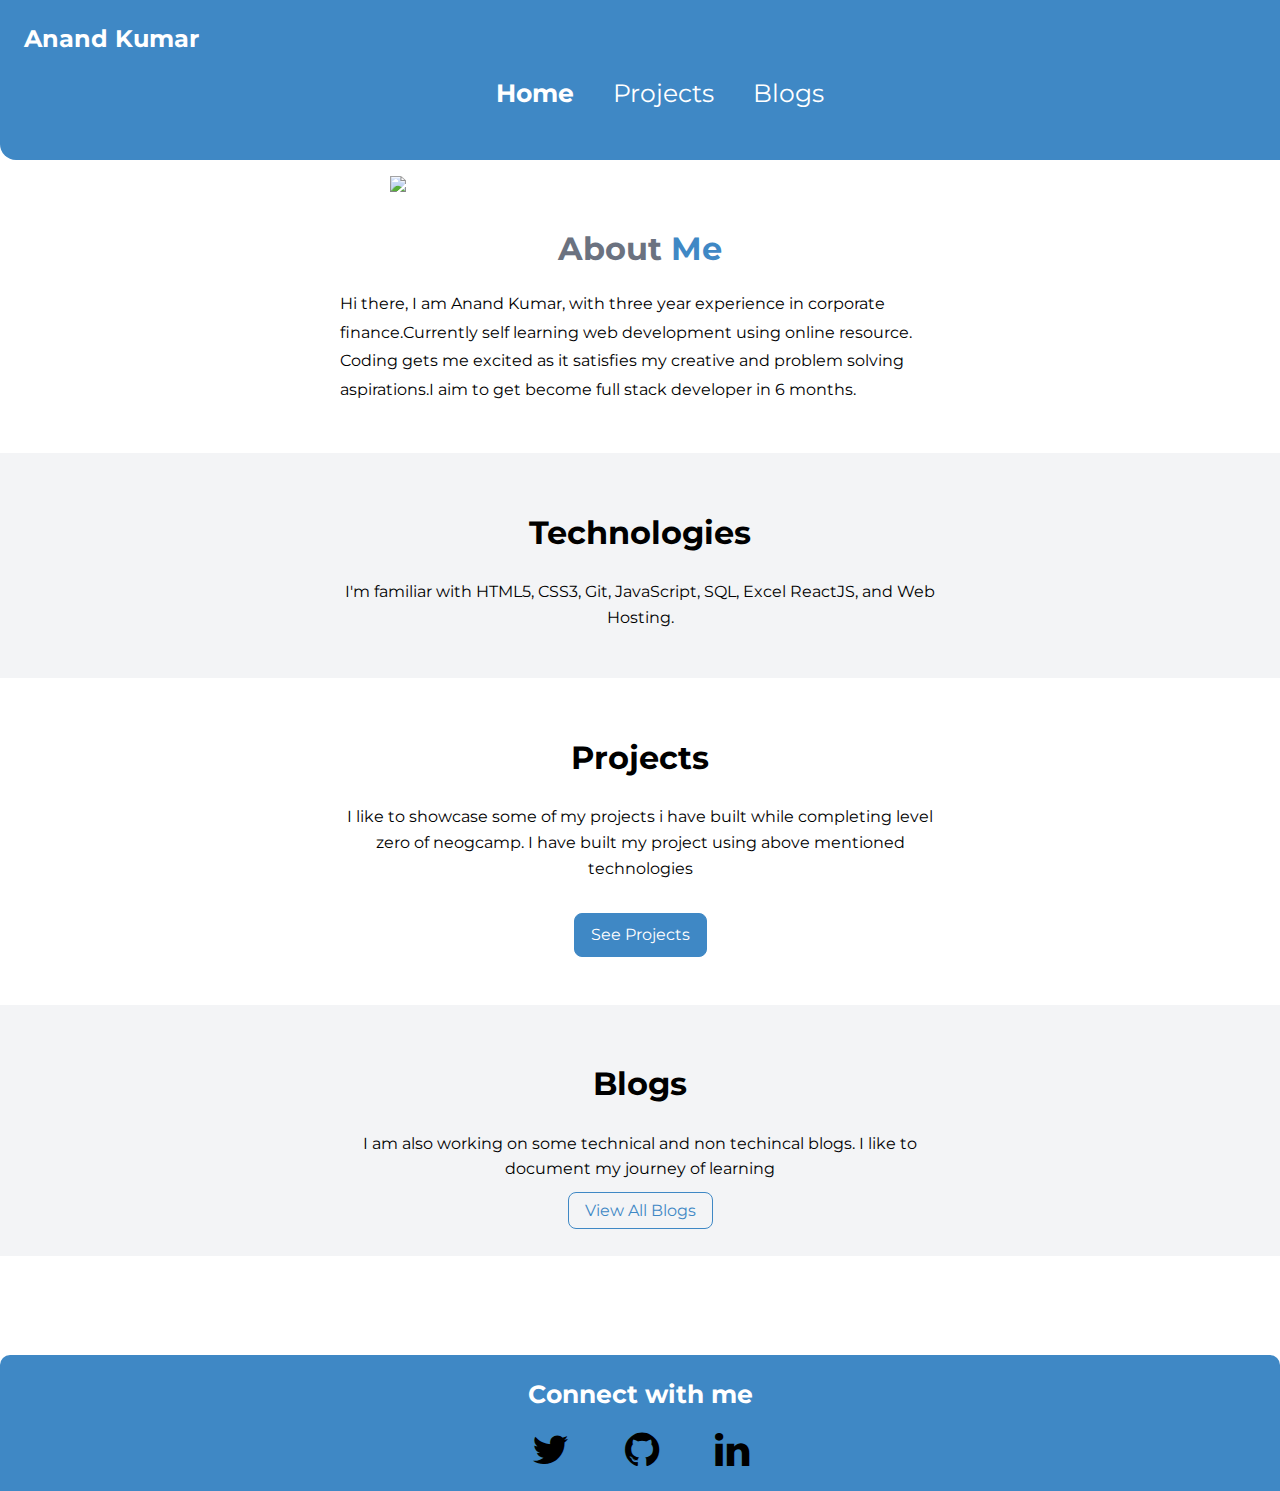
==== commit db1cfec7: "about me added" ====
--- a/index.html
+++ b/index.html
@@ -39,7 +39,10 @@
     <header class="hero">
 
         <img src="/images/hero.svg" class="responsive" />
-        <h1 class="hero-heading">Anand kumar the <span class="heading-inverted"> Web Developer </span></h1>
+        <h1 class="hero-heading">About <span class="heading-inverted"> Me </span></h1>
+        <div class="container container-center">
+            <p>Hi there, I am Anand Kumar,  with three year experience in corporate finance.Currently self learning web development using online resource. Coding gets me excited as it satisfies my creative and problem solving aspirations.I aim to get become full stack developer in 6 months.  </p>
+        </div>
 
     </header>
 
--- a/styles.css
+++ b/styles.css
@@ -189,6 +189,10 @@
 
 }
 
+header p{
+    line-height: 1.8;
+}
+
 
 .hero {
     padding: 2rem;
